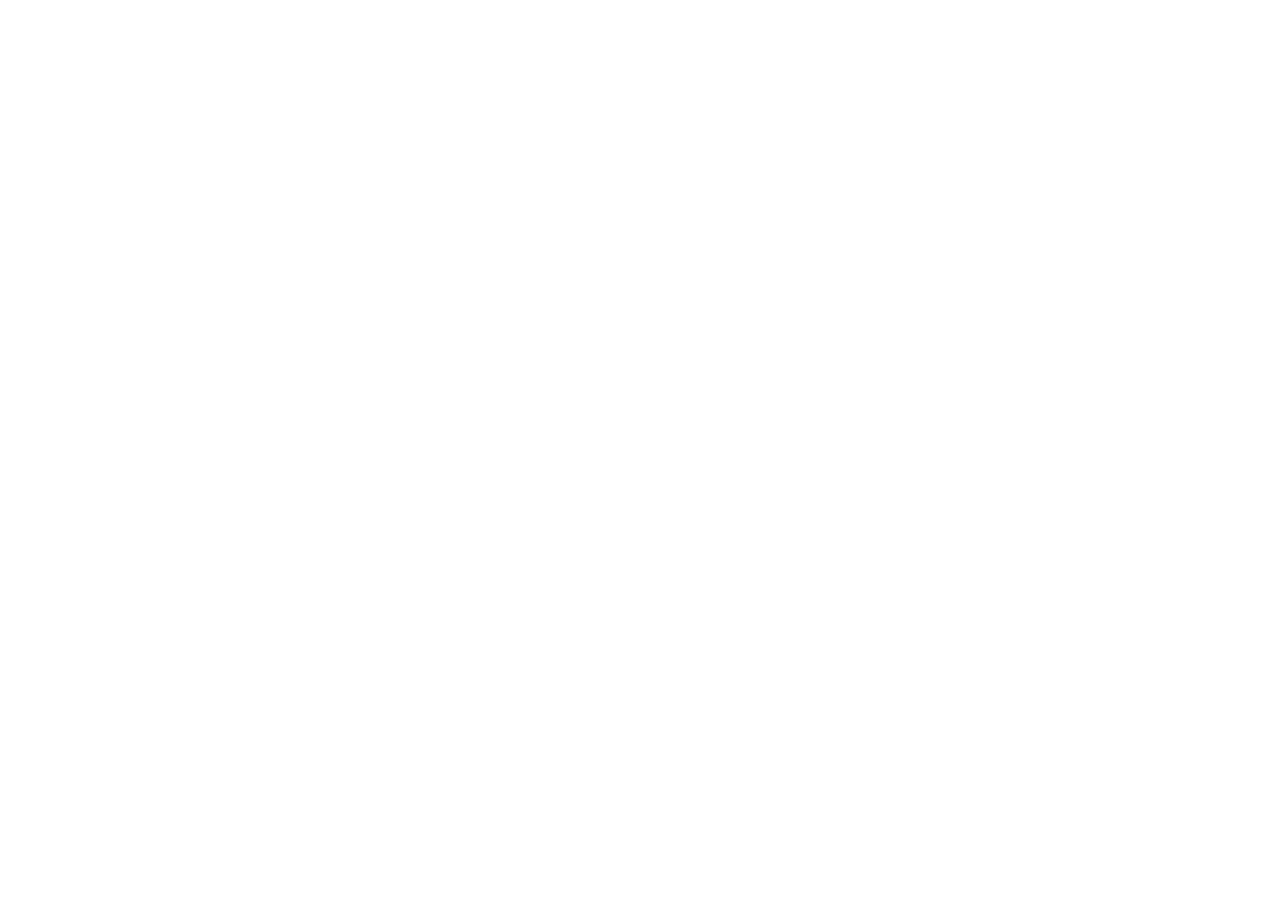
==== homepage.html @ 4af146ee "new commit" ====
<!DOCTYPE html>
<html lang="en">
<head>
    <meta charset="UTF-8">
    <meta name="viewport" content="width=device-width, initial-scale=1.0">
    <title>homepage</title>
</head>
<body>
    <header></header>
    <main></main>
     <footer></footer>
</body>
</html>
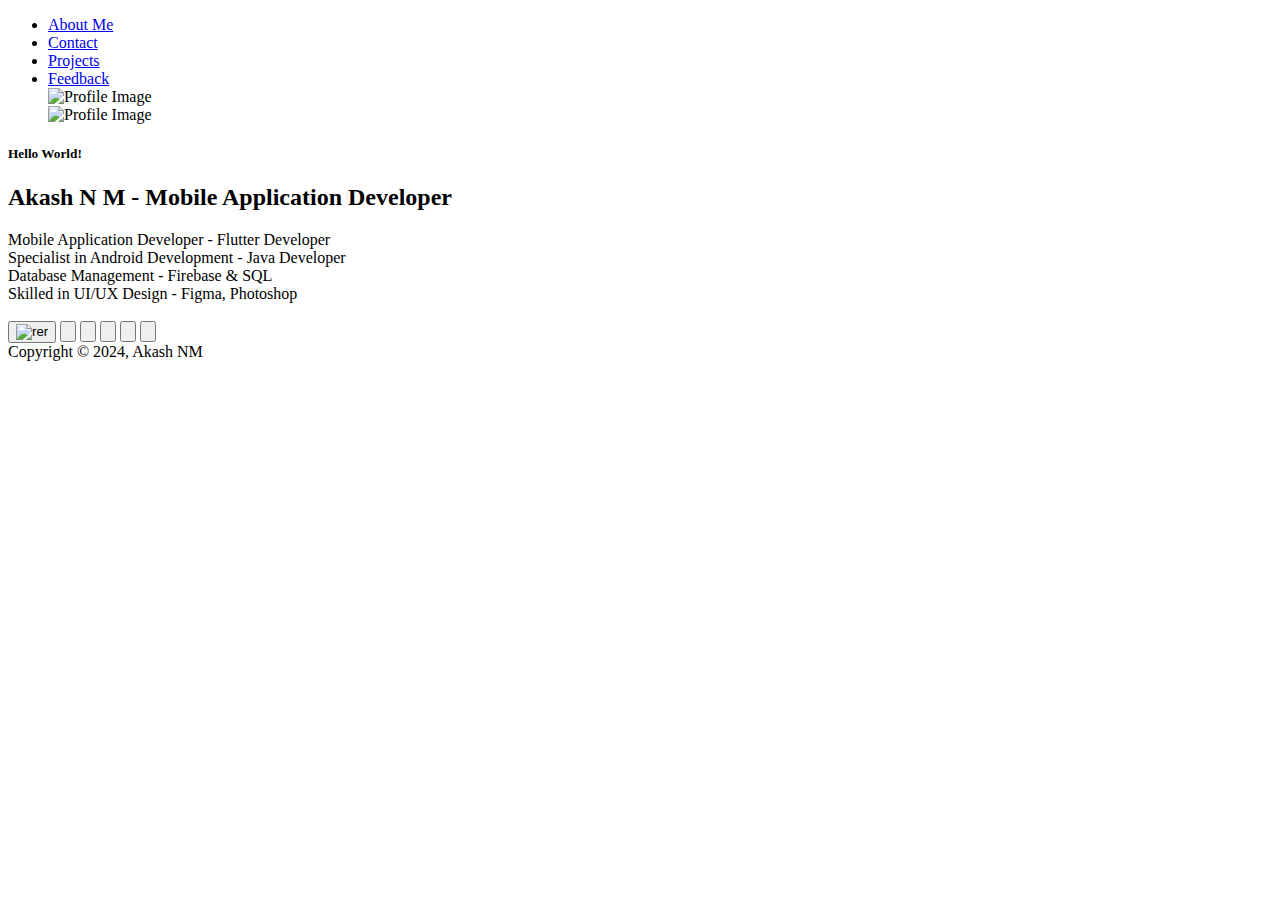
==== commit c22e5b73: "homepage.html" ====
--- a/homepage.html
+++ b/homepage.html
@@ -1,13 +1,68 @@
 <!DOCTYPE html>
 <html lang="en">
+
 <head>
     <meta charset="UTF-8">
     <meta name="viewport" content="width=device-width, initial-scale=1.0">
     <title>homepage</title>
+
 </head>
+<link rel="stylesheet" href="homepage.css">
+<script src="homepage.js"></script>
+<link rel="shortcut icon" href="/images/favicon.ico" type="image/x-icon">
 <body>
-    <header></header>
-    <main></main>
-     <footer></footer>
+    <header class="header">
+        <nav class="navbar">
+            <ul>
+                <li><a href="about.html">About Me</a></li>
+                <li><a href="#contact">Contact</a></li>
+                <li><a href="#">Projects</a></li>
+                <li><a href="#">Feedback</a></li>
+                <div>
+                    <img src="/images/profile1.jpg" alt="Profile Image" class="profile-img">
+                    <div class="avatar-preview">
+                        <img src="/images/profile1.jpg" alt="Profile Image" class="avatar-img">
+                    </div>
+                </div>
+            </ul>
+        </nav>
+        <div id="content"></div>
+    </header>
+    <main>
+        <div class="container">
+
+            <div class="vwrap">
+
+                <h5 id="hello">Hello World!</h5>
+
+                <div class="myself">
+                    <h2>Akash N M - Mobile Application Developer</h2>
+                </div>
+                <div class="vmove">
+                    <div class="vslide">Mobile Application Developer - Flutter Developer</div>
+                    <div class="vslide">Specialist in Android Development - Java Developer</div>
+                    <div class="vslide">Database Management - Firebase & SQL</div>
+                    <div class="vslide">Skilled in UI/UX Design - Figma, Photoshop</div>
+                </div>
+            </div>
+            <img src="/images/profile1.jpg" alt="" id="sideimg">
+            <div class="hw">
+                <button id="instabutton"> <img src="/images/instagram.png" alt="rer"
+                        id="instabutton"></button>
+                <button id="youbutton"> <img src="/images/youtube.png" alt="" id="youbutton"></button>
+                <button id="twitterbutton"> <img src="/images/twitter.png" alt="" id="twitterbutton"></button>
+                <button id="facebutton"> <img src="/images/facebook.png" alt="" id="facebutton"></button>
+                <button id="linkidinbutton"> <img src="/images/linkedin.png" alt="" id="linkidinbutton"></button>
+                <button id="githubbutton"> <img src="/images/github.png" alt="" id="githubbutton"></button>
+            </div>
+        </div>
+        
+    </main>
+    <footer>
+        <div id="scroll-container">
+            <div id="scroll-text">Copyright &copy; 2024, Akash NM<div>
+          </div>
+    </footer>
 </body>
-</html>+
+</html>
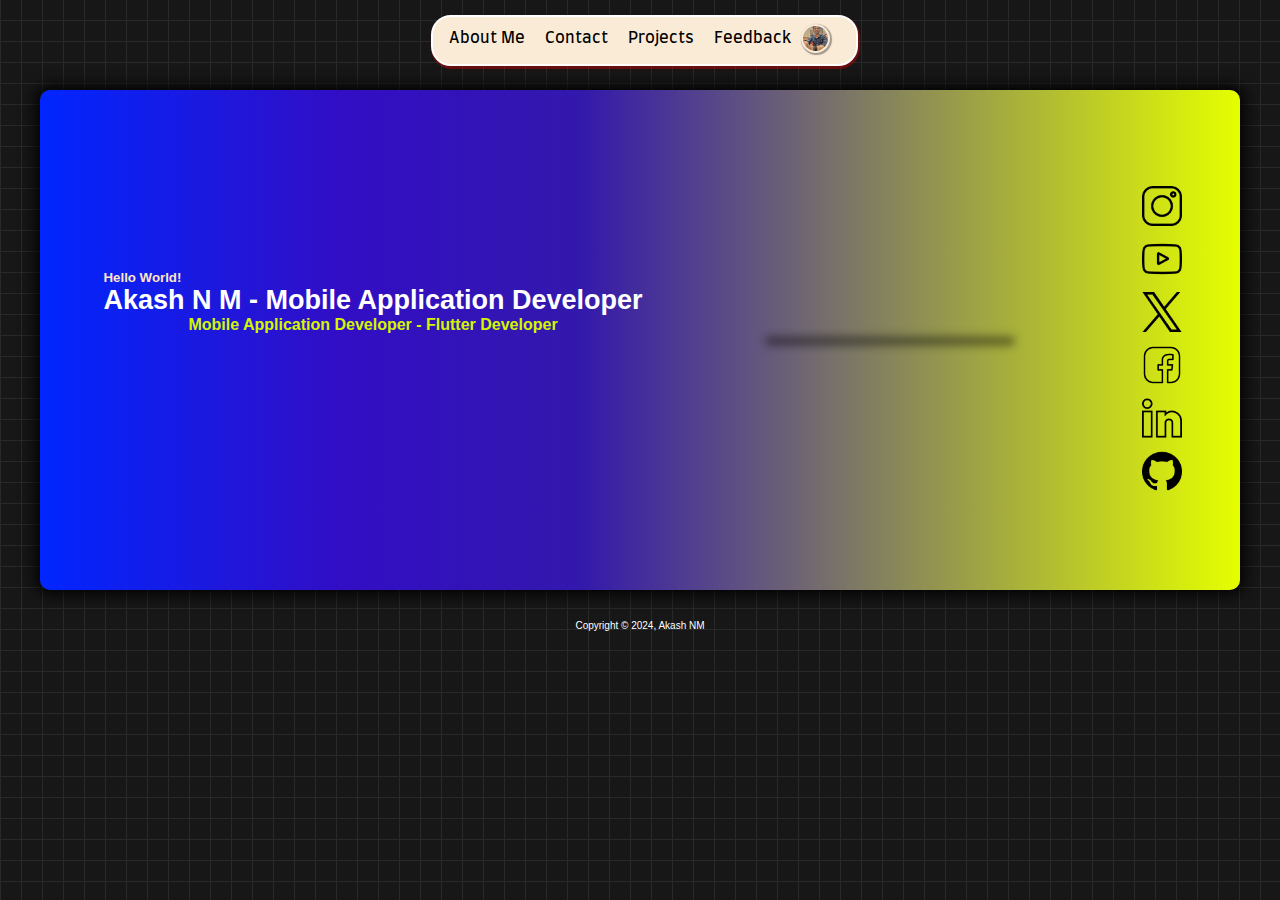
==== commit 8aeb24aa: "homepage.html" ====
--- a/homepage.html
+++ b/homepage.html
@@ -9,7 +9,7 @@
 </head>
 <link rel="stylesheet" href="homepage.css">
 <script src="homepage.js"></script>
-<link rel="shortcut icon" href="/images/favicon.ico" type="image/x-icon">
+<link rel="shortcut icon" href="favicon.ico" type="image/x-icon">
 <body>
     <header class="header">
         <nav class="navbar">
@@ -19,9 +19,9 @@
                 <li><a href="#">Projects</a></li>
                 <li><a href="#">Feedback</a></li>
                 <div>
-                    <img src="/images/profile1.jpg" alt="Profile Image" class="profile-img">
+                    <img src="profile1.jpg" alt="Profile Image" class="profile-img">
                     <div class="avatar-preview">
-                        <img src="/images/profile1.jpg" alt="Profile Image" class="avatar-img">
+                        <img src="profile1.jpg" alt="Profile Image" class="avatar-img">
                     </div>
                 </div>
             </ul>
@@ -47,13 +47,13 @@
             </div>
             <img src="/images/profile1.jpg" alt="" id="sideimg">
             <div class="hw">
-                <button id="instabutton"> <img src="/images/instagram.png" alt="rer"
+                <button id="instabutton"> <img src="instagram.png" alt="rer"
                         id="instabutton"></button>
-                <button id="youbutton"> <img src="/images/youtube.png" alt="" id="youbutton"></button>
-                <button id="twitterbutton"> <img src="/images/twitter.png" alt="" id="twitterbutton"></button>
-                <button id="facebutton"> <img src="/images/facebook.png" alt="" id="facebutton"></button>
-                <button id="linkidinbutton"> <img src="/images/linkedin.png" alt="" id="linkidinbutton"></button>
-                <button id="githubbutton"> <img src="/images/github.png" alt="" id="githubbutton"></button>
+                <button id="youbutton"> <img src="youtube.png" alt="" id="youbutton"></button>
+                <button id="twitterbutton"> <img src="twitter.png" alt="" id="twitterbutton"></button>
+                <button id="facebutton"> <img src="facebook.png" alt="" id="facebutton"></button>
+                <button id="linkidinbutton"> <img src="linkedin.png" alt="" id="linkidinbutton"></button>
+                <button id="githubbutton"> <img src="github.png" alt="" id="githubbutton"></button>
             </div>
         </div>
         
--- a/homepage.css
+++ b/homepage.css
@@ -0,0 +1,537 @@
+@import url('https://fonts.googleapis.com/css2?family=Farro:wght@300;400;500;700&family=Kanit:ital,wght@0,100;0,200;0,300;0,400;0,500;0,600;0,700;0,800;0,900;1,100;1,200;1,300;1,400;1,500;1,600;1,700;1,800;1,900&display=swap');
+
+* {
+    margin: 0;
+    padding: 0;
+    font-family: 'Lucida Sans', 'Lucida Sans Regular', 'Lucida Grande', 'Lucida Sans Unicode', Geneva, Verdana, sans-serif;
+}
+
+@keyframes rgbGlow {
+    0% {
+        box-shadow: 0 0 5px rgb(223, 0, 0), 0 0 10px rgb(223, 0, 0), 0 0 15px rgb(223, 0, 0);
+    }
+
+    33% {
+        box-shadow: 0 0 5px rgb(0, 223, 0), 0 0 10px rgb(0, 223, 0), 0 0 15px rgb(0, 223, 0);
+    }
+
+    66% {
+        box-shadow: 0 0 5px rgb(0, 0, 223), 0 0 10px rgb(0, 0, 223), 0 0 15px rgb(0, 0, 223);
+    }
+
+    100% {
+        box-shadow: 0 0 5px rgb(223, 0, 0), 0 0 10px rgb(223, 0, 0), 0 0 15px rgb(223, 0, 0);
+    }
+}
+
+body {
+    background-image: repeating-linear-gradient(0deg, rgb(41, 41, 41) 0px, rgb(41, 41, 41) 1px, transparent 1px, transparent 21px),
+        repeating-linear-gradient(90deg, rgb(41, 41, 41) 0px, rgb(41, 41, 41) 1px, transparent 1px, transparent 21px),
+        linear-gradient(90deg, hsl(87, 0%, 9%), hsl(87, 0%, 9%));
+    height: 100%;
+    display: flex;
+    flex-direction: column;
+    align-items: center;
+    padding: 20px;
+}
+
+.header {
+    max-width: 1200px;
+    margin: 15px 0;
+    justify-content: center;
+    position: fixed;
+    top: 0; 
+}
+
+.navbar {
+    background-color: antiquewhite;
+    border-radius: 20px;
+    padding: 2px;
+    justify-content: center;
+    box-shadow: 1px 2px 1px 1px rgba(255, 0, 0, 0.349);
+    border: 2px solid #ffffff;
+    width: 100%;
+    max-width: 600px;
+}
+
+.navbar ul {
+    display: flex;
+    justify-content: center;
+    list-style: none;
+    padding: 5px 0;
+}
+
+.navbar ul li {
+    padding: 5px 10px;
+    position: relative;
+}
+
+a {
+    font-family: "Farro", sans-serif;
+    text-decoration: none;
+    color: black;
+}
+
+ul a:hover {
+    border-radius: 2px;
+    color: rgb(255, 255, 255);
+    border: 1px solid #EBECF1;
+    background-color: orangered;
+    border-radius: 10px;
+    box-shadow: 1px 2px 1px 1px rgba(0, 0, 0, 0.349);
+}
+
+
+main {
+    margin-top: 70px;
+    width: 100%;
+    display: flex;
+    justify-content: center;
+    align-items: center;
+}
+
+.container {
+    background: rgb(2, 0, 36);
+    background: linear-gradient(90deg, rgb(0, 38, 255) 0%, rgb(50, 14, 197) 25%, rgb(51, 24, 172) 45%, rgb(229, 255, 0) 100%);
+    height: 500px;
+    display: flex;
+    flex-direction: row;
+    justify-content: space-around;
+    align-items: center;
+    width: 100%;
+    max-width: 1200px;
+    border-radius: 10px;
+    box-shadow: 0px 0px 15px 5px rgba(0, 0, 0, 0.9);
+}
+
+h2 {
+    font-family: 'Segoe UI', Tahoma, Geneva, Verdana, sans-serif;
+}
+
+h5 {
+    display: flex;
+    font-family: Arial, Helvetica, sans-serif;
+    color: bisque;
+}
+
+.myself {
+    display: flex;
+    font-size: large;
+    justify-content: center;
+    color: rgb(255, 255, 255);
+}
+
+
+.profile-img {
+    width: 25px;
+    height: 25px;
+    padding: 2px;
+    margin-right: 20px;
+    object-fit: cover;
+    border-radius: 50%;
+    box-shadow: 1px 1px 1px 1px rgba(0, 0, 0, 0.349);
+    cursor: pointer;
+    transition: transform 0.3s;
+}
+
+.avatar-preview {
+    position: absolute;
+    top: 70px;
+    right: 0;
+    display: none;
+}
+
+.avatar-img {
+    width: 150px;
+    height: 150px;
+    object-fit: cover;
+    border-radius: 50%;
+    box-shadow: 0px 1px 1px 4px rgba(114, 101, 101, 0.5);
+}
+
+.profile-img:hover+.avatar-preview {
+    display: flex;
+}
+
+.vmove {
+    text-align: center;
+    justify-content: center;
+    display: inline;
+    overflow: hidden;
+    position: relative;
+    max-width: 500px;
+    margin: auto;
+}
+
+.vwrap,
+.vslide {
+    font-family: 'Gill Sans', 'Gill Sans MT', Calibri, 'Trebuchet MS', sans-serif;
+    font-weight: 900;
+    color: #d2f700;
+    height: 140px;
+    justify-content: center;
+    overflow: hidden;
+    align-items: center;
+}
+
+#sideimg {
+    width: 20%;
+    max-width: 400px;
+    height: auto;
+    box-shadow: 0px 1px 10px 4px rgba(0, 0, 0, 0.5);
+    object-fit: cover;
+    border-radius: 4px;
+    justify-content: end;
+    align-items: center;
+    transition: transform 0.2s, filter 0.2s;
+}
+
+.hw {
+    margin: 10;
+    display: flex;
+    flex-direction: column;
+
+}
+
+#instabutton, 
+#youbutton,
+#twitterbutton,
+#facebutton,
+#linkidinbutton,
+#githubbutton 
+{
+    width: 40px;
+    height: auto;
+    transition: transform 0.2s;
+}
+
+#instabutton:hover {
+    transform: scale(1.1);
+}
+
+#youbutton :hover {
+    transform: scale(1.1);
+}
+
+#twitterbutton :hover {
+    transform: scale(1.1);
+}
+
+#facebutton :hover{
+    transform: scale(1.1);
+}
+#linkidinbutton :hover{
+    transform: scale(1.1);
+}
+#githubbutton :hover{
+    transform: scale(1.1);
+}
+button {
+    background: none;
+    /* Remove default button background */
+    border: none;
+    /* Remove default button border */
+    padding: 5px;
+    /* Remove default button padding */
+    margin: 0;
+    /* Remove default button margin */
+    cursor: pointer;
+    /* Change cursor to pointer on hover */
+}
+
+@keyframes slidev {
+    0% {
+        bottom: 0;
+    }
+
+    24% {
+        bottom: 0;
+    }
+
+    25% {
+        bottom: 100%;
+    }
+
+    49% {
+        bottom: 100%;
+    }
+
+    50% {
+        bottom: 200%;
+    }
+
+    74% {
+        bottom: 200%;
+    }
+
+    75% {
+        bottom: 300%;
+    }
+
+    99% {
+        bottom: 300%;
+    }
+
+    100% {
+        bottom: 0;
+    }
+}
+
+.vmoveside {
+    animation: slidev 7s infinite;
+}
+
+.vmove {
+    animation: slidev 7s infinite;
+}
+
+.vmove:hover {
+    animation-play-state: paused;
+}
+
+.navbar:before {
+    display: flex;
+    content: '';
+    background: linear-gradient(45deg, #ff0000, #ff7300, #fffb00, #48ff00, #00ffd5, #002bff, #7a00ff, #ff00c8, #ff0000);
+    position: absolute;
+    top: -2px;
+    left: -2px;
+    background-size: 400%;
+    z-index: -1;
+    filter: blur(5px);
+    width: calc(100% + 11px);
+    height: calc(100% + 4px);
+    animation: glowing 20s linear infinite;
+    opacity: 0;
+    transition: opacity .3s ease-in-out;
+    border-radius: 20px;
+}
+
+.navbar:hover:before {
+    opacity: 1;
+}
+
+.navbar:after {
+    z-index: -1;
+    content: '';
+    position: absolute;
+    width: 100%;
+    height: 100%;
+    background: #111;
+    left: 0;
+    top: 0;
+    border-radius: 50px;
+}
+
+@keyframes glowing {
+    0% {
+        background-position: 0 0;
+    }
+
+    50% {
+        background-position: 400% 0;
+    }
+
+    100% {
+        background-position: 0 0;
+    }
+}
+
+
+/* down scroll */
+#scroll-container {
+    color: white;
+    margin-top: 30px;
+    font-family: Georgia, 'Times New Roman', Times, serif;
+    justify-content: center;
+    align-items: center;
+    font-size: 10px;
+    overflow: hidden;
+}
+
+
+/* media query starts */
+@media ((max-width:320px) or (max-width:375px) or (max-width:425px)) {
+   
+.header {
+    width: 300px;
+    height: auto;
+    display: block;
+}
+
+.navbar ul {
+    justify-content: center;
+    list-style: none;
+  
+}
+
+.navbar ul li {
+    padding: 4px 10px;
+    position: relative;
+}
+
+a {
+    font-size: 11px;
+}
+
+.profile-img {
+    width: 21px;
+    height: 21px;
+}
+.container {
+    background: linear-gradient(180deg, rgb(10, 16, 46) 0%, rgb(43, 28, 109) 45%, rgb(201, 204, 170) 100%);
+    height: auto;
+    display: flex;
+    flex-direction: column;
+    width: 100%;
+    max-width: 1200px;
+  
+}
+
+h2 {
+    font-size: 10px;
+}
+
+h5 {
+    font-size: 10px;
+    justify-content: center;
+    margin-top: 20px;
+}
+
+.myself {
+    display: flex;
+    font-size: medium;
+    justify-content: center;
+    color: rgb(255, 255, 255);
+}
+.avatar-img {
+ 
+    width: 100px;
+    height: 100px;
+
+}
+
+.vwrap,
+.vslide {
+    font-weight: 900;
+    height: 140px;
+    font-size: 10px;
+}
+
+#sideimg {
+    width: 50%;
+    max-width: 400px;
+    height: auto;
+}
+
+.hw {
+    margin-top: 20px;
+    flex-direction: row;
+
+}
+
+#instabutton, 
+#youbutton,
+#twitterbutton,
+#facebutton,
+#linkidinbutton,
+#githubbutton 
+{
+    width: 20px;
+    margin-right: 10px;
+  
+}
+
+}
+@media (max-width:425px) {
+   
+.header {
+    width: 300px;
+    height: auto;
+    display: block;
+}
+
+.navbar ul {
+    justify-content: center;
+    list-style: none;
+  
+}
+
+.navbar ul li {
+    padding: 4px 10px;
+    position: relative;
+}
+
+a {
+    font-size: 11px;
+}
+
+.profile-img {
+    width: 21px;
+    height: 21px;
+}
+.container {
+    background: linear-gradient(180deg, rgb(10, 16, 46) 0%, rgb(43, 28, 109) 45%, rgb(201, 204, 170) 100%);
+    height: auto;
+    display: flex;
+    flex-direction: column;
+    width: 100%;
+    max-width: 1200px;
+  
+}
+
+h2 {
+    font-size: 10px;
+}
+
+h5 {
+    font-size: 10px;
+    justify-content: center;
+    margin-top: 20px;
+}
+
+.myself {
+    display: flex;
+    font-size: medium;
+    justify-content: center;
+    color: rgb(255, 255, 255);
+}
+.avatar-img {
+ 
+    width: 100px;
+    height: 100px;
+
+}
+
+.vwrap,
+.vslide {
+    font-weight: 900;
+    height: 140px;
+    font-size: 10px;
+}
+
+#sideimg {
+    width: 50%;
+    max-width: 400px;
+    height: auto;
+}
+
+.hw {
+    margin-top: 20px;
+    flex-direction: row;
+
+}
+
+#instabutton, 
+#youbutton,
+#twitterbutton,
+#facebutton,
+#linkidinbutton,
+#githubbutton 
+{
+    width: 20px;
+    margin-right: 10px;
+  
+}
+
+}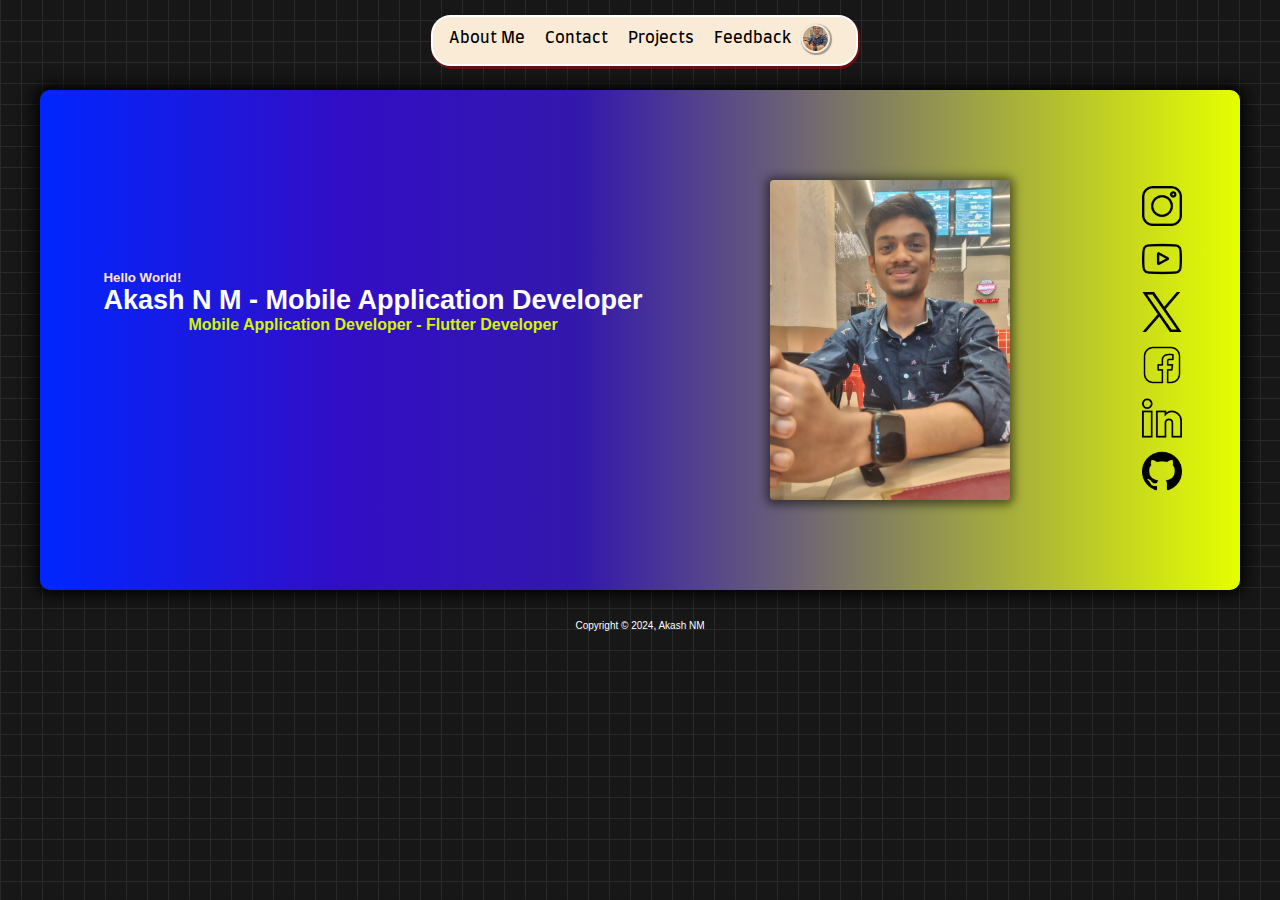
==== commit d136fbb7: "homepage.html" ====
--- a/homepage.html
+++ b/homepage.html
@@ -45,7 +45,7 @@
                     <div class="vslide">Skilled in UI/UX Design - Figma, Photoshop</div>
                 </div>
             </div>
-            <img src="/images/profile1.jpg" alt="" id="sideimg">
+            <img src="profile1.jpg" alt="" id="sideimg">
             <div class="hw">
                 <button id="instabutton"> <img src="instagram.png" alt="rer"
                         id="instabutton"></button>
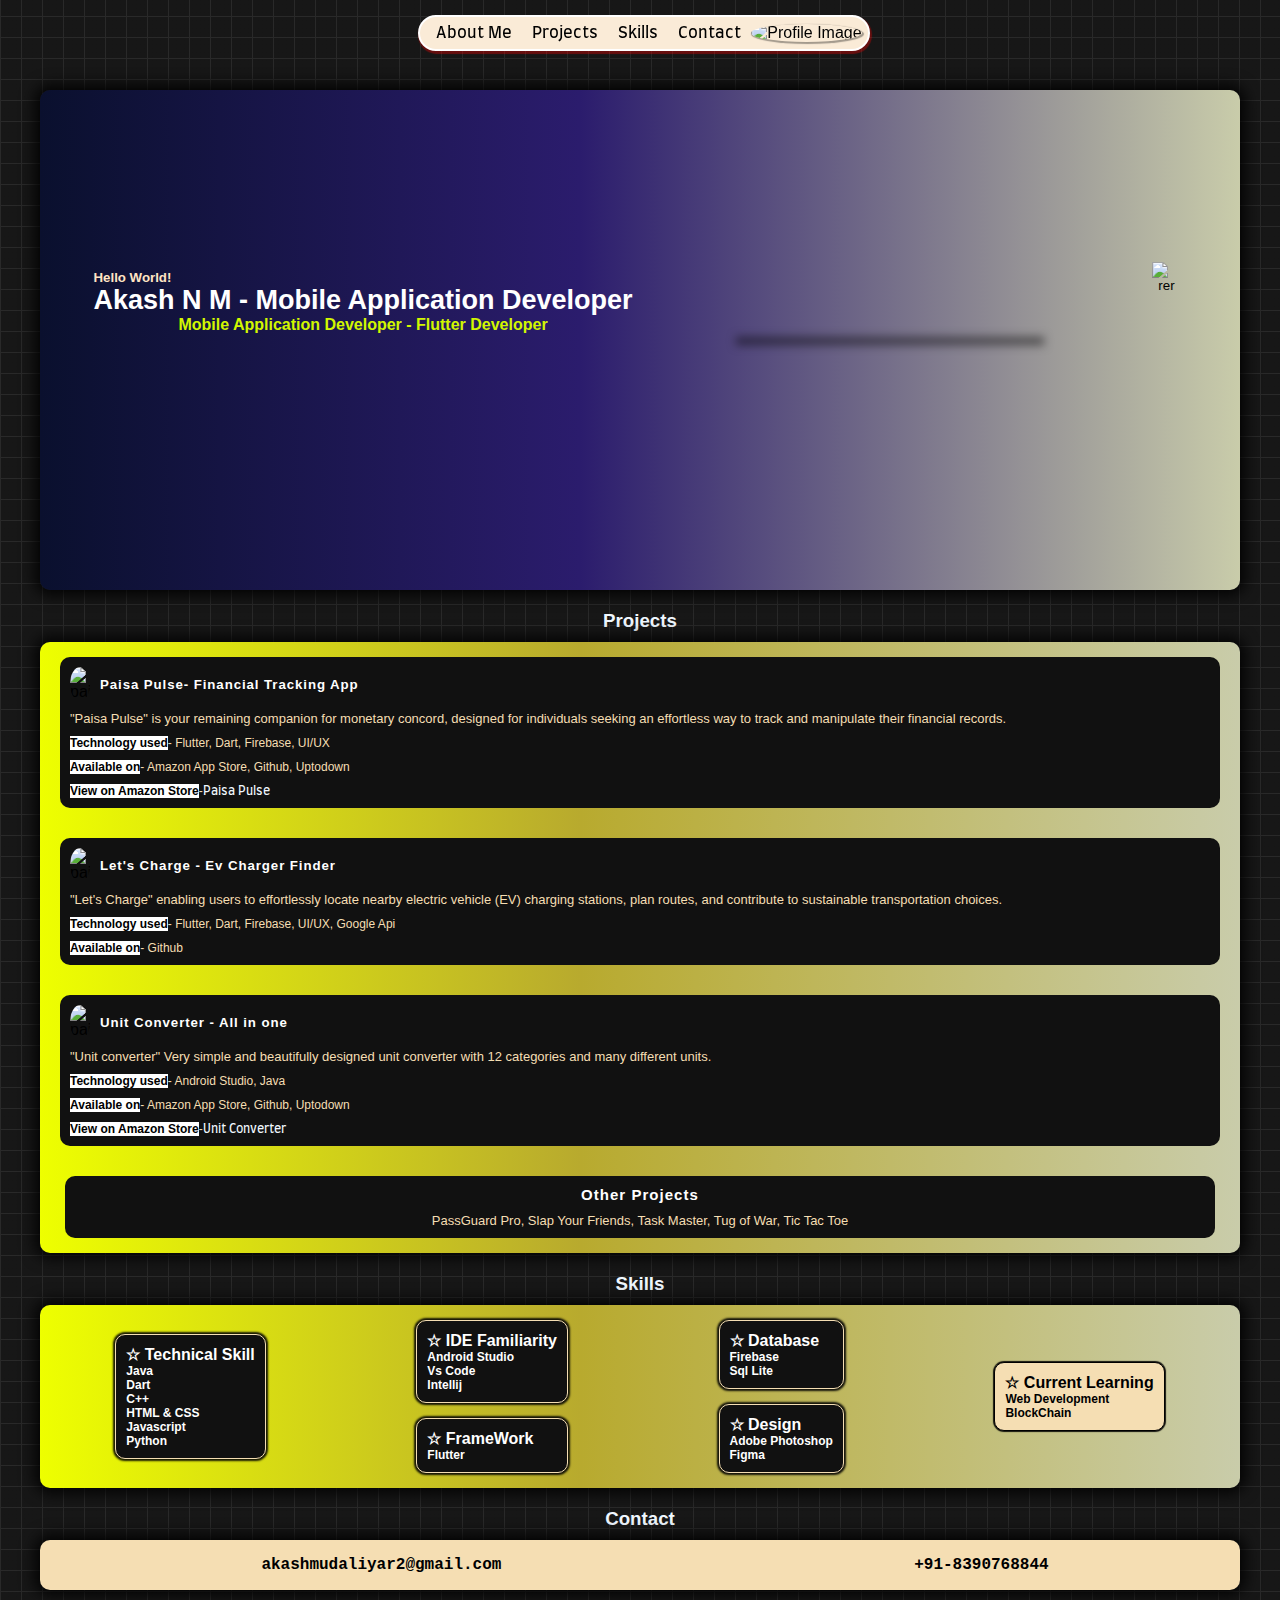
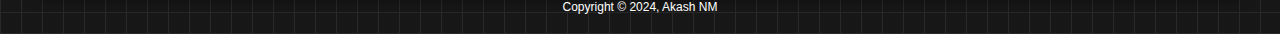
==== commit a10eaa23: "homepage.html" ====
--- a/homepage.html
+++ b/homepage.html
@@ -9,19 +9,20 @@
 </head>
 <link rel="stylesheet" href="homepage.css">
 <script src="homepage.js"></script>
-<link rel="shortcut icon" href="favicon.ico" type="image/x-icon">
+<link rel="shortcut icon" href="/images/favicon.ico" type="image/x-icon">
+
 <body>
     <header class="header">
         <nav class="navbar">
             <ul>
-                <li><a href="about.html">About Me</a></li>
+                <li><a href="#about">About Me</a></li>
+                <li><a href="#projects">Projects</a></li>
+                <li><a href="#skills">Skills</a></li>
                 <li><a href="#contact">Contact</a></li>
-                <li><a href="#">Projects</a></li>
-                <li><a href="#">Feedback</a></li>
                 <div>
-                    <img src="profile1.jpg" alt="Profile Image" class="profile-img">
+                    <img src="/images/profile1.jpg" alt="Profile Image" class="profile-img">
                     <div class="avatar-preview">
-                        <img src="profile1.jpg" alt="Profile Image" class="avatar-img">
+                        <img src="/images/profile1.jpg" alt="Profile Image" class="avatar-img">
                     </div>
                 </div>
             </ul>
@@ -29,7 +30,8 @@
         <div id="content"></div>
     </header>
     <main>
-        <div class="container">
+        <!-- about us page -->
+        <div id="about" class="container">
 
             <div class="vwrap">
 
@@ -45,24 +47,142 @@
                     <div class="vslide">Skilled in UI/UX Design - Figma, Photoshop</div>
                 </div>
             </div>
-            <img src="profile1.jpg" alt="" id="sideimg">
+            <img src="/images/profile1.jpg" alt="" id="sideimg">
             <div class="hw">
-                <button id="instabutton"> <img src="instagram.png" alt="rer"
-                        id="instabutton"></button>
-                <button id="youbutton"> <img src="youtube.png" alt="" id="youbutton"></button>
-                <button id="twitterbutton"> <img src="twitter.png" alt="" id="twitterbutton"></button>
-                <button id="facebutton"> <img src="facebook.png" alt="" id="facebutton"></button>
-                <button id="linkidinbutton"> <img src="linkedin.png" alt="" id="linkidinbutton"></button>
-                <button id="githubbutton"> <img src="github.png" alt="" id="githubbutton"></button>
+                <button id="instabutton"> <img src="/images/instagram.png" alt="rer" id="instabutton"></button>
+                <button id="youbutton"> <img src="/images/youtube.png" alt="" id="youbutton"></button>
+                <button id="twitterbutton"> <img src="/images/twitter.png" alt="" id="twitterbutton"></button>
+                <button id="facebutton"> <img src="/images/facebook.png" alt="" id="facebutton"></button>
+                <button id="linkidinbutton"> <img src="/images/linkedin.png" alt="" id="linkidinbutton"></button>
+                <button id="githubbutton"> <img src="/images/github.png" alt="" id="githubbutton"></button>
             </div>
         </div>
-        
+
+        <!-- project  -->
+        <h3 class="projecthead">Projects</h3>
+        <section id="projects" class="section">
+            <div class="projectcontainer">
+                <span class="projectimgtitle">
+                    <img class="imagelogo" src="/images/paisapulselogo.png" alt="paisapulselogo">
+                    <h5 class="projtitle">Paisa Pulse- Financial Tracking App</h5>
+                </span>
+                <p class="projdesc">"Paisa Pulse" is your remaining companion for monetary concord, designed for
+                    individuals seeking an effortless way to track and manipulate their financial records.</p>
+                <p class="projtech"><b>Technology used</b>- Flutter, Dart, Firebase, UI/UX </p>
+                <p class="projpublish"><b>Available on</b>- Amazon App Store, Github, Uptodown </p>
+                <p class="projpublish"><b>View on Amazon Store</b>-<a style="color: aliceblue;" target="/.blank" href="https://www.amazon.com/gp/product/B0D497SNS5">Paisa Pulse</a> </p>
+            </div>
+            <div class="projectcontainer">
+                <span class="projectimgtitle">
+                    <img class="imagelogo" src="/images/letscharge.png" alt="paisapulselogo">
+                    <h5 class="projtitle">Let's Charge - Ev Charger Finder</h5>
+                </span>
+                <p class="projdesc">"Let's Charge" enabling users to effortlessly locate nearby electric vehicle (EV)
+                    charging stations, plan routes, and contribute to sustainable transportation choices.</p>
+                <p class="projtech"><b>Technology used</b>- Flutter, Dart, Firebase, UI/UX, Google Api </p>
+                <p class="projpublish"><b>Available on</b>- Github </p>
+            </div>
+            <div class="projectcontainer">
+                <span class="projectimgtitle">
+                    <img class="imagelogo" src="/images/unitconverter.png" alt="paisapulselogo">
+                    <h5 class="projtitle">Unit Converter - All in one</h5>
+                </span>
+                <p class="projdesc">"Unit converter" Very simple and beautifully designed unit converter with 12 categories
+                    and many different units.</p>
+                <p class="projtech"><b>Technology used</b>- Android Studio, Java </p>
+                <p class="projpublish"><b>Available on</b>- Amazon App Store, Github, Uptodown </p>
+                <p class="projpublish"><b>View on Amazon Store</b>-<a style="color: aliceblue;" target="/.blank" href="https://www.amazon.com/gp/product/B0BZMNC3ZV">Unit Converter</a> </p>
+            </div>
+            <div class="otherprojectcontainer">
+                <span class="otherprojects">
+                    <h5 class="otherprojtitle">Other Projects</h5>
+                </span>
+                <p class="projdesc">PassGuard Pro, Slap Your Friends, Task Master, Tug of War, Tic Tac Toe</p>
+            </div>
+
+
+        </section>
+
+
+        <!-- Skills -->
+
+        <h3 class="projecthead">Skills</h3>
+        <section id="skills" class="sectionskill">
+            <div class="skillcontainer">
+                <h4>&star; Technical Skill
+                    <ul>
+                        <li>Java</li>
+                        <li>Dart</li>
+                        <li>C++</li>
+                        <li>HTML & CSS</li>
+                        <li>Javascript</li>
+                        <li>Python</li>
+                    </ul>
+                </h4>
+            </div>
+            <span class="doubleskillcontainer">
+                <div class="skillcontainer">
+                    <h4>&star; IDE Familiarity
+                        <ul>
+                            <li>Android Studio</li>
+                            <li>Vs Code</li>
+                            <li>Intellij</li>
+                        </ul>
+                </div>
+                <div class="skillcontainer">
+                    <h4>&star; FrameWork
+                        <ul>
+                            <li>Flutter</li>
+                        </ul>
+                </div>
+            </span>
+            <span class="doubleskillcontainer">
+                <div class="skillcontainer">
+                    <h4>&star; Database
+                        <ul>
+                            <li>Firebase</li>
+                            <li>Sql Lite</li>
+                        </ul>
+                    </h4>
+                </div>
+                <div class="skillcontainer">
+                    <h4>&star; Design
+                        <ul>
+                            <li>Adobe Photoshop</li>
+                            <li>Figma</li>
+                        </ul>
+                </div>
+            </span>
+
+            <span>
+                <div class="currentlearningcont">
+                    <h4>&star; Current Learning
+                        <ul>
+                            <li>Web Development</li>
+                            <li>BlockChain</li>
+                        </ul>
+                    </h4>
+                </div>
+            </span>
+
+
+        </section>
     </main>
-    <footer>
-        <div id="scroll-container">
-            <div id="scroll-text">Copyright &copy; 2024, Akash NM<div>
-          </div>
+
+    <!-- Contact -->
+    <h3 class="projecthead">Contact</h3>
+
+    <footer id="contact"class="footercontainer"> 
+        <div class="emailcontainer">
+            <img src="/images/email.png" alt="">
+            <h4>akashmudaliyar2@gmail.com</h4>
+        </div>
+        <div class="contactcontainer">
+            <img src="/images/phone.png" alt="">
+            <h4>+91-8390768844</h4>
+        </div>
     </footer>
+    <div id="scroll-text">Copyright &copy; 2024, Akash NM<div>
 </body>
 
 </html>
--- a/homepage.css
+++ b/homepage.css
@@ -4,6 +4,10 @@
     margin: 0;
     padding: 0;
     font-family: 'Lucida Sans', 'Lucida Sans Regular', 'Lucida Grande', 'Lucida Sans Unicode', Geneva, Verdana, sans-serif;
+}
+
+html {
+    scroll-behavior: smooth;
 }
 
 @keyframes rgbGlow {
@@ -32,15 +36,17 @@
     display: flex;
     flex-direction: column;
     align-items: center;
+    justify-content: center;
     padding: 20px;
 }
 
 .header {
-    max-width: 1200px;
     margin: 15px 0;
     justify-content: center;
+    align-items: center;
     position: fixed;
-    top: 0; 
+    top: 0;
+    z-index: 1000;
 }
 
 .navbar {
@@ -48,10 +54,10 @@
     border-radius: 20px;
     padding: 2px;
     justify-content: center;
+    align-items: center;
     box-shadow: 1px 2px 1px 1px rgba(255, 0, 0, 0.349);
     border: 2px solid #ffffff;
     width: 100%;
-    max-width: 600px;
 }
 
 .navbar ul {
@@ -62,7 +68,7 @@
 }
 
 .navbar ul li {
-    padding: 5px 10px;
+    padding: 0px 10px;
     position: relative;
 }
 
@@ -86,13 +92,14 @@
     margin-top: 70px;
     width: 100%;
     display: flex;
+    flex-direction: column;
     justify-content: center;
     align-items: center;
 }
 
 .container {
     background: rgb(2, 0, 36);
-    background: linear-gradient(90deg, rgb(0, 38, 255) 0%, rgb(50, 14, 197) 25%, rgb(51, 24, 172) 45%, rgb(229, 255, 0) 100%);
+    background: linear-gradient(90deg, rgb(10, 16, 46) 0%, rgb(43, 28, 109) 45%, rgb(201, 204, 170) 100%);
     height: 500px;
     display: flex;
     flex-direction: row;
@@ -123,10 +130,8 @@
 
 
 .profile-img {
-    width: 25px;
-    height: 25px;
-    padding: 2px;
-    margin-right: 20px;
+    width: 21px;
+    height: 21px;
     object-fit: cover;
     border-radius: 50%;
     box-shadow: 1px 1px 1px 1px rgba(0, 0, 0, 0.349);
@@ -175,8 +180,8 @@
 }
 
 #sideimg {
-    width: 20%;
-    max-width: 400px;
+    width: 300px;
+    max-width: auto;
     height: auto;
     box-shadow: 0px 1px 10px 4px rgba(0, 0, 0, 0.5);
     object-fit: cover;
@@ -193,13 +198,12 @@
 
 }
 
-#instabutton, 
+#instabutton,
 #youbutton,
 #twitterbutton,
 #facebutton,
 #linkidinbutton,
-#githubbutton 
-{
+#githubbutton {
     width: 40px;
     height: auto;
     transition: transform 0.2s;
@@ -217,15 +221,18 @@
     transform: scale(1.1);
 }
 
-#facebutton :hover{
+#facebutton :hover {
     transform: scale(1.1);
 }
-#linkidinbutton :hover{
+
+#linkidinbutton :hover {
     transform: scale(1.1);
 }
-#githubbutton :hover{
+
+#githubbutton :hover {
     transform: scale(1.1);
 }
+
 button {
     background: none;
     /* Remove default button background */
@@ -299,7 +306,7 @@
     background-size: 400%;
     z-index: -1;
     filter: blur(5px);
-    width: calc(100% + 11px);
+    width: 104%;
     height: calc(100% + 4px);
     animation: glowing 20s linear infinite;
     opacity: 0;
@@ -337,201 +344,679 @@
     }
 }
 
-
-/* down scroll */
-#scroll-container {
-    color: white;
-    margin-top: 30px;
-    font-family: Georgia, 'Times New Roman', Times, serif;
-    justify-content: center;
-    align-items: center;
-    font-size: 10px;
-    overflow: hidden;
-}
-
-
-/* media query starts */
-@media ((max-width:320px) or (max-width:375px) or (max-width:425px)) {
-   
-.header {
-    width: 300px;
+/* projects */
+.projecthead {
+    color: aliceblue;
+    margin-top: 20px;
+
+}
+
+.section {
+    background: rgb(2, 0, 36);
+    background: linear-gradient(90deg, rgb(238, 255, 0) 0%, rgb(184, 170, 46) 45%, rgb(201, 204, 170) 100%);
     height: auto;
-    display: block;
-}
-
-.navbar ul {
-    justify-content: center;
-    list-style: none;
-  
-}
-
-.navbar ul li {
-    padding: 4px 10px;
-    position: relative;
-}
-
-a {
-    font-size: 11px;
-}
-
-.profile-img {
-    width: 21px;
-    height: 21px;
-}
-.container {
-    background: linear-gradient(180deg, rgb(10, 16, 46) 0%, rgb(43, 28, 109) 45%, rgb(201, 204, 170) 100%);
-    height: auto;
     display: flex;
     flex-direction: column;
+    justify-content: center;
+    align-items: center;
     width: 100%;
     max-width: 1200px;
-  
-}
-
-h2 {
-    font-size: 10px;
-}
-
-h5 {
-    font-size: 10px;
-    justify-content: center;
-    margin-top: 20px;
-}
-
-.myself {
-    display: flex;
-    font-size: medium;
-    justify-content: center;
-    color: rgb(255, 255, 255);
-}
-.avatar-img {
- 
-    width: 100px;
-    height: 100px;
-
-}
-
-.vwrap,
-.vslide {
-    font-weight: 900;
-    height: 140px;
-    font-size: 10px;
-}
-
-#sideimg {
-    width: 50%;
-    max-width: 400px;
+    margin-top: 10px;
+    border-radius: 10px;
+    box-shadow: 0px 0px 15px 5px rgba(0, 0, 0, 0.9);
+}
+
+.projectcontainer {
+    display: flex;
+    flex-direction: column;
+    justify-content: start;
+    background-color: #111;
+    margin: 15px;
+    width: 100%;
+    max-width: 1150px;
+    padding-left: 10px;
+    padding-top: 10px;
+    padding-bottom: 10px;
+    border-radius: 10px;
+}
+
+.projectimgtitle {
+    align-items: center;
+    justify-content: start;
+    display: flex;
+}
+
+.imagelogo {
+    width: 20px;
     height: auto;
-}
-
-.hw {
-    margin-top: 20px;
+    border-radius: 50%;
+}
+
+.projtitle {
+    font-family: Arial, Helvetica, sans-serif;
+    letter-spacing: 0.1cap;
+    padding-left: 10px;
+    color: white;
+}
+
+.projdesc {
+    padding-top: 10px;
+    font-size: 13px;
+    color: wheat;
+}
+
+.projtech {
+    padding-top: 10px;
+    font-size: 12px;
+    color: wheat;
+}
+
+.projtech>b {
+    color: black;
+    background-color: #ffffff;
+}
+
+.projpublish {
+    padding-top: 10px;
+    font-size: 12px;
+    color: wheat;
+}
+
+.projpublish>b {
+    color: black;
+    background-color: #ffffff;
+}
+
+.otherprojectcontainer {
+    display: flex;
+    flex-direction: column;
+    justify-content: start;
+    align-items: center;
+    background-color: #111;
+    margin: 15px;
+    width: 100%;
+    max-width: 1150px;
+    padding-top: 10px;
+    padding-bottom: 10px;
+    border-radius: 10px;
+}
+
+.otherprojtitle {
+    font-family: Arial, Helvetica, sans-serif;
+    letter-spacing: 0.1cap;
+    font-size: 15px;
+    color: white;
+}
+
+/* Skill */
+
+.sectionskill {
+    background: rgb(2, 0, 36);
+    background: linear-gradient(90deg, rgb(238, 255, 0) 0%, rgb(184, 170, 46) 45%, rgb(201, 204, 170) 100%);
+    height: auto;
+    display: flex;
     flex-direction: row;
-
-}
-
-#instabutton, 
-#youbutton,
-#twitterbutton,
-#facebutton,
-#linkidinbutton,
-#githubbutton 
-{
-    width: 20px;
-    margin-right: 10px;
-  
-}
-
-}
-@media (max-width:425px) {
-   
-.header {
-    width: 300px;
-    height: auto;
-    display: block;
-}
-
-.navbar ul {
-    justify-content: center;
-    list-style: none;
-  
-}
-
-.navbar ul li {
-    padding: 4px 10px;
-    position: relative;
-}
-
-a {
-    font-size: 11px;
-}
-
-.profile-img {
-    width: 21px;
-    height: 21px;
-}
-.container {
-    background: linear-gradient(180deg, rgb(10, 16, 46) 0%, rgb(43, 28, 109) 45%, rgb(201, 204, 170) 100%);
-    height: auto;
-    display: flex;
-    flex-direction: column;
+    justify-content: space-around;
+    align-items: center;
     width: 100%;
     max-width: 1200px;
-  
-}
-
-h2 {
-    font-size: 10px;
-}
-
-h5 {
-    font-size: 10px;
-    justify-content: center;
-    margin-top: 20px;
-}
-
-.myself {
-    display: flex;
-    font-size: medium;
-    justify-content: center;
+    margin-top: 10px;
+    border-radius: 10px;
+    box-shadow: 0px 0px 15px 5px rgba(0, 0, 0, 0.9);
+}
+
+.skillcontainer {
+    display: flex;
+    flex-direction: column;
+    background-color: #111;
+    width: auto;
+    margin: 15px;
+    padding-left: 10px;
+    padding-right: 10px;
+    padding-top: 10px;
+    padding-bottom: 10px;
+    border: 1px wheat solid;
+    border-radius: 10px;
+    box-shadow: 0px 0px 2px 2px rgba(0, 0, 0, 0.9);
+}
+
+.skillcontainer>h4 {
+    font-family: 'Gill Sans', 'Gill Sans MT', Calibri, 'Trebuchet MS', sans-serif;
     color: rgb(255, 255, 255);
 }
-.avatar-img {
- 
-    width: 100px;
-    height: 100px;
-
-}
-
-.vwrap,
-.vslide {
-    font-weight: 900;
-    height: 140px;
-    font-size: 10px;
-}
-
-#sideimg {
-    width: 50%;
-    max-width: 400px;
+
+.skillcontainer>h4>ul>li {
+    font-family: 'Trebuchet MS', 'Lucida Sans Unicode', 'Lucida Grande', 'Lucida Sans', Arial, sans-serif;
+    font-size: 12px;
+    list-style: none;
+    color: #ffffff;
+}
+
+.currentlearningcont {
+    display: flex;
+    flex-direction: column;
+    background-color: wheat;
+    width: auto;
+    margin: 15px;
+    padding-left: 10px;
+    padding-right: 10px;
+    padding-top: 10px;
+    padding-bottom: 10px;
+    border-radius: 10px;
+    border: 1px solid;
+    box-shadow: 0px 0px 1px 1px rgba(0, 0, 0, 0.9);
+}
+
+.currentlearningcont>h4 {
+    font-family: 'Gill Sans', 'Gill Sans MT', Calibri, 'Trebuchet MS', sans-serif;
+    color: black;
+}
+
+.currentlearningcont>h4>ul>li {
+    font-family: 'Trebuchet MS', 'Lucida Sans Unicode', 'Lucida Grande', 'Lucida Sans', Arial, sans-serif;
+    font-size: 12px;
+    list-style: none;
+    color: #000000;
+}
+
+
+
+/* down scroll */
+
+.footercontainer {
+    background: rgb(2, 0, 36);
+    background: wheat;
     height: auto;
-}
-
-.hw {
-    margin-top: 20px;
+    display: flex;
     flex-direction: row;
-
-}
-
-#instabutton, 
-#youbutton,
-#twitterbutton,
-#facebutton,
-#linkidinbutton,
-#githubbutton 
-{
+    justify-content: space-around;
+    align-items: center;
+    width: 100%;
+    height: 50px;
+    max-width: 1200px;
+    margin-top: 10px;
+    border-radius: 10px;
+    box-shadow: 0px 0px 15px 5px rgba(0, 0, 0, 0.9);
+}
+
+#scroll-text {
+    color: rgb(255, 255, 255);
+    font-size: 12px;
+    justify-content: center;
+    align-items: center;
+    padding-top: 10px;
+}
+
+.emailcontainer {
+    display: flex;
+    flex-direction: row;
+    justify-content: center;
+    align-items: center;
+}
+
+.emailcontainer>img {
     width: 20px;
-    margin-right: 10px;
-  
-}
-
-}+    height: auto;
+    padding-right: 10px;
+}
+
+.emailcontainer>h4 {
+    font-family: 'Courier New', Courier, monospace;
+}
+
+.contactcontainer {
+    display: flex;
+    flex-direction: row;
+    justify-content: center;
+    align-items: center;
+}
+
+.contactcontainer>img {
+    width: 20px;
+    height: auto;
+    padding-right: 10px;
+}
+
+.contactcontainer>h4 {
+    font-family: 'Courier New', Courier, monospace;
+}
+
+/* media query starts */
+
+@media only screen and (max-width:768px) {
+
+    a {
+        font-size: 09px;
+    }
+
+    .profile-img {
+        width: 21px;
+        height: 21px;
+    }
+
+    .container {
+        background: linear-gradient(180deg, rgb(10, 16, 46) 0%, rgb(43, 28, 109) 45%, rgb(201, 204, 170) 100%);
+        height: auto;
+        display: flex;
+        flex-direction: column;
+        width: 100%;
+        max-width: 1200px;
+
+    }
+
+    h2 {
+        font-size: 10px;
+    }
+
+    h5 {
+        font-size: 10px;
+        justify-content: center;
+        margin-top: 20px;
+    }
+
+    .myself {
+        display: flex;
+        font-size: medium;
+        justify-content: center;
+        color: rgb(255, 255, 255);
+    }
+
+    .avatar-img {
+        width: 100px;
+        height: 100px;
+    }
+
+    .vwrap,
+    .vslide {
+        font-weight: 900;
+        height: 140px;
+        font-size: 13px;
+    }
+
+    #sideimg {
+        width: 70%;
+        max-width: 400px;
+        height: auto;
+    }
+
+    .hw {
+        margin-top: 20px;
+        flex-direction: row;
+
+    }
+
+    #instabutton,
+    #youbutton,
+    #twitterbutton,
+    #facebutton,
+    #linkidinbutton,
+    #githubbutton {
+        width: 20px;
+        margin-right: 10px;
+
+    }
+    .projecthead{font-size: 12px;}
+    .section {
+        justify-content: center;
+        align-items: center;
+    }
+
+    .projectcontainer {
+        display: flex;
+        flex-direction: column;
+        width: 100%;
+        max-width: 260px;
+        padding-left: 5px;
+        padding-right: 5px;
+        border-radius: 10px;
+    }
+
+    .projectimgtitle {
+        display: flex;
+        flex-direction: column;
+    }
+
+    .imagelogo {
+        width: 15px;
+    }   
+
+    .projdesc {
+        padding-top: 10px;
+        font-size: 07px;
+        color: wheat;
+    }
+
+    .projtech {
+        padding-top: 10px;
+        font-size: 06px;
+        color: wheat;
+    }
+
+    .projtech>b {
+        color: black;
+        background-color: #ffffff;
+    }
+
+    .projpublish {
+        padding-top: 10px;
+        font-size: 06px;
+        color: wheat;
+    }
+
+    .projpublish>b {
+        color: black;
+        background-color: #ffffff;
+    }
+
+    .otherprojectcontainer {
+        align-items: center;
+        width: 100%;
+        max-width: 260px;
+        border-radius: 10px;
+    }
+    .otherprojtitle {
+        font-size: 12px;
+    }
+
+
+    /* Skill */
+
+    .sectionskill {
+        flex-direction: column;
+    }
+
+    .skillcontainer {
+        display: flex;
+        flex-direction: row;
+     
+    }
+
+    .skillcontainer>h4 {
+        font-size: 10px;
+    }
+
+    .skillcontainer>h4>ul>li {
+        font-size: 10px;
+    }
+
+    .currentlearningcont {
+        flex-direction: row;
+    }
+
+    .currentlearningcont>h4 {
+        font-size: 10px;
+    }
+
+    .currentlearningcont>h4>ul>li {
+        font-size: 10px;
+         }
+
+
+    /* down scroll */
+
+    .footercontainer {
+    
+        flex-direction: column;
+        justify-content: center;
+        align-items: center;
+        
+    }
+
+    #scroll-text {
+       
+        font-size: 10px;
+
+    }
+
+    .emailcontainer {
+        flex-direction: row;
+    }
+
+    .emailcontainer>img {
+        width: 15px;
+    }
+
+    .emailcontainer>h4 {
+        font-size: 10px;
+    }
+
+    .contactcontainer {
+        flex-direction: row;
+    }
+
+    .contactcontainer>img {
+        width: 15px;    
+    }
+
+    .contactcontainer>h4 {
+        font-size: 10px;
+    }
+     .doubleskillcontainer{
+        display: flex;
+        justify-content: center;
+        flex-direction: row;
+     }
+}
+
+
+@media only screen and(max-width:425px) {
+
+    .navbar ul {
+        justify-content: center;
+        list-style: none;
+
+    }
+
+    .profile-img {
+        width: 20px;
+        height: 20px;
+    }
+
+    .container {
+        background: linear-gradient(180deg, rgb(10, 16, 46) 0%, rgb(43, 28, 109) 45%, rgb(201, 204, 170) 100%);
+        height: auto;
+        display: flex;
+        flex-direction: column;
+        width: 100%;
+        max-width: 1200px;
+
+    }
+
+    h2 {
+        font-size: 10px;
+    }
+
+    h5 {
+        font-size: 10px;
+        justify-content: center;
+        margin-top: 20px;
+    }
+
+    .myself {
+        display: flex;
+        font-size: medium;
+        justify-content: center;
+        color: rgb(255, 255, 255);
+    }
+
+    .avatar-img {
+
+        width: 100px;
+        height: 100px;
+
+    }
+
+    .vwrap,
+    .vslide {
+        font-weight: 900;
+        height: 150px;
+        font-size: 13px;
+    }
+
+    #sideimg {
+        width: 700%;
+        max-width: 400px;
+        height: auto;
+    }
+
+    .hw {
+        margin-top: 20px;
+        flex-direction: row;
+
+    }
+
+    #instabutton,
+    #youbutton,
+    #twitterbutton,
+    #facebutton,
+    #linkidinbutton,
+    #githubbutton {
+        width: 20px;
+        margin-right: 10px;
+
+    }
+
+
+    .projecthead{font-size: 12px;}
+    .section {
+        justify-content: center;
+        align-items: center;
+    }
+
+    .projectcontainer {
+        display: flex;
+        flex-direction: row;
+        width: 100%;
+        max-width: 260px;
+        padding-left: 5px;
+        padding-right: 5px;
+        border-radius: 10px;
+    }
+
+    .projectimgtitle {
+        display: flex;
+        flex-direction: column;
+    }
+
+    .imagelogo {
+        width: 15px;
+    }   
+
+    .projdesc {
+        padding-top: 10px;
+        font-size: 07px;
+        color: wheat;
+    }
+
+    .projtech {
+        padding-top: 10px;
+        font-size: 06px;
+        color: wheat;
+    }
+
+    .projtech>b {
+        color: black;
+        background-color: #ffffff;
+    }
+
+    .projpublish {
+        padding-top: 10px;
+        font-size: 06px;
+        color: wheat;
+    }
+
+    .projpublish>b {
+        color: black;
+        background-color: #ffffff;
+    }
+
+    .otherprojectcontainer {
+        align-items: center;
+        width: 100%;
+        max-width: 260px;
+        border-radius: 10px;
+    }
+    .otherprojtitle {
+        font-size: 12px;
+    }
+
+
+    /* Skill */
+
+    .sectionskill {
+        flex-direction: column;
+    }
+
+    .skillcontainer {
+        display: flex;
+        flex-direction: row;
+     
+    }
+
+    .skillcontainer>h4 {
+        font-size: 10px;
+    }
+
+    .skillcontainer>h4>ul>li {
+        font-size: 10px;
+    }
+
+    .currentlearningcont {
+        flex-direction: row;
+    }
+
+    .currentlearningcont>h4 {
+        font-size: 10px;
+    }
+
+    .currentlearningcont>h4>ul>li {
+        font-size: 10px;
+         }
+
+
+    /* down scroll */
+
+    .footercontainer {
+    
+        flex-direction: column;
+        justify-content: center;
+        align-items: center;
+        
+    }
+
+    #scroll-text {
+       
+        font-size: 10px;
+
+    }
+
+    .emailcontainer {
+        flex-direction: row;
+    }
+
+    .emailcontainer>img {
+        width: 15px;
+    }
+
+    .emailcontainer>h4 {
+        font-size: 10px;
+    }
+
+    .contactcontainer {
+        flex-direction: row;
+    }
+
+    .contactcontainer>img {
+        width: 15px;    
+    }
+
+    .contactcontainer>h4 {
+        font-size: 10px;
+    }
+     .doubleskillcontainer{
+        display: flex;
+        justify-content: center;
+        flex-direction: row;
+     }
+
+}
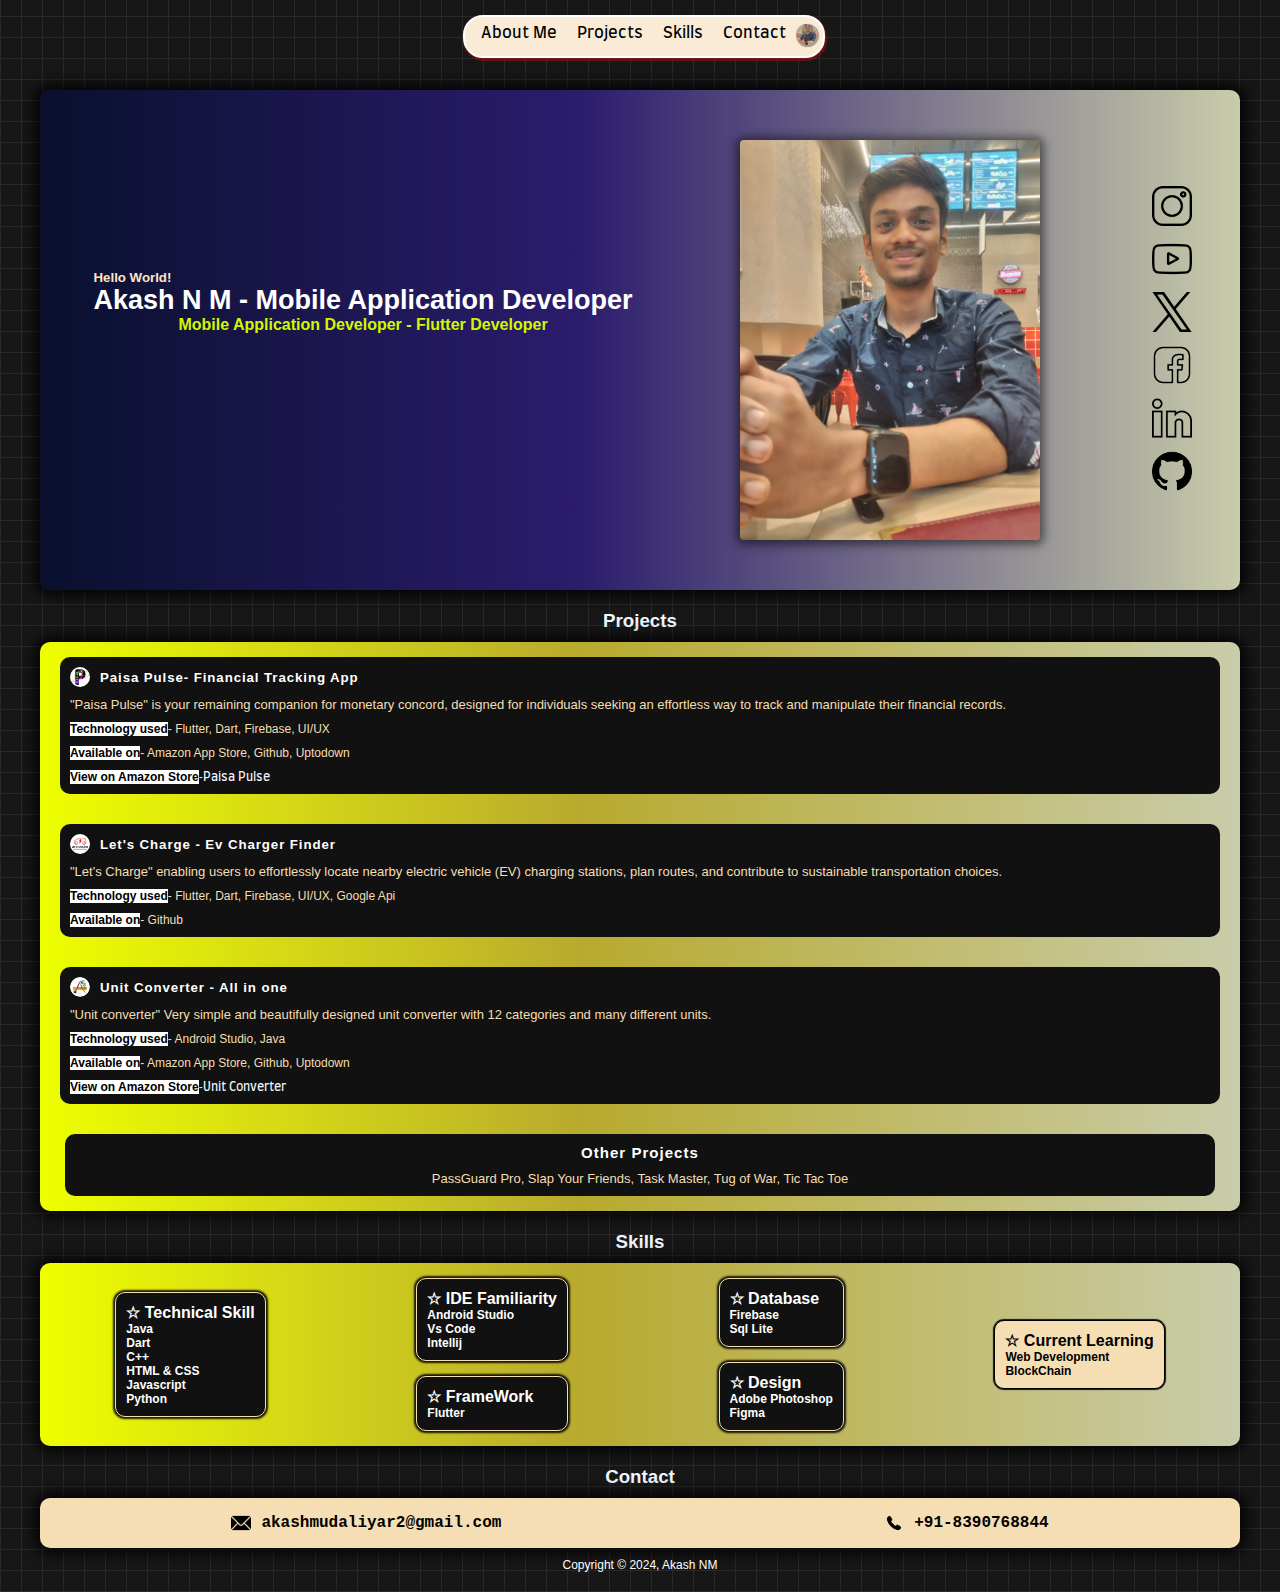
==== commit 3eb1fcc1: "homepage.html" ====
--- a/homepage.html
+++ b/homepage.html
@@ -9,7 +9,7 @@
 </head>
 <link rel="stylesheet" href="homepage.css">
 <script src="homepage.js"></script>
-<link rel="shortcut icon" href="/images/favicon.ico" type="image/x-icon">
+<link rel="shortcut icon" href="favicon.ico" type="image/x-icon">
 
 <body>
     <header class="header">
@@ -20,9 +20,9 @@
                 <li><a href="#skills">Skills</a></li>
                 <li><a href="#contact">Contact</a></li>
                 <div>
-                    <img src="/images/profile1.jpg" alt="Profile Image" class="profile-img">
+                    <img src="profile1.jpg" alt="Profile Image" class="profile-img">
                     <div class="avatar-preview">
-                        <img src="/images/profile1.jpg" alt="Profile Image" class="avatar-img">
+                        <img src="profile1.jpg" alt="Profile Image" class="avatar-img">
                     </div>
                 </div>
             </ul>
@@ -47,14 +47,14 @@
                     <div class="vslide">Skilled in UI/UX Design - Figma, Photoshop</div>
                 </div>
             </div>
-            <img src="/images/profile1.jpg" alt="" id="sideimg">
+            <img src="profile1.jpg" alt="" id="sideimg">
             <div class="hw">
-                <button id="instabutton"> <img src="/images/instagram.png" alt="rer" id="instabutton"></button>
-                <button id="youbutton"> <img src="/images/youtube.png" alt="" id="youbutton"></button>
-                <button id="twitterbutton"> <img src="/images/twitter.png" alt="" id="twitterbutton"></button>
-                <button id="facebutton"> <img src="/images/facebook.png" alt="" id="facebutton"></button>
-                <button id="linkidinbutton"> <img src="/images/linkedin.png" alt="" id="linkidinbutton"></button>
-                <button id="githubbutton"> <img src="/images/github.png" alt="" id="githubbutton"></button>
+                <button id="instabutton"> <img src="instagram.png" alt="rer" id="instabutton"></button>
+                <button id="youbutton"> <img src="youtube.png" alt="" id="youbutton"></button>
+                <button id="twitterbutton"> <img src="twitter.png" alt="" id="twitterbutton"></button>
+                <button id="facebutton"> <img src="facebook.png" alt="" id="facebutton"></button>
+                <button id="linkidinbutton"> <img src="linkedin.png" alt="" id="linkidinbutton"></button>
+                <button id="githubbutton"> <img src="github.png" alt="" id="githubbutton"></button>
             </div>
         </div>
 
@@ -63,7 +63,7 @@
         <section id="projects" class="section">
             <div class="projectcontainer">
                 <span class="projectimgtitle">
-                    <img class="imagelogo" src="/images/paisapulselogo.png" alt="paisapulselogo">
+                    <img class="imagelogo" src="paisapulselogo.png" alt="paisapulselogo">
                     <h5 class="projtitle">Paisa Pulse- Financial Tracking App</h5>
                 </span>
                 <p class="projdesc">"Paisa Pulse" is your remaining companion for monetary concord, designed for
@@ -74,7 +74,7 @@
             </div>
             <div class="projectcontainer">
                 <span class="projectimgtitle">
-                    <img class="imagelogo" src="/images/letscharge.png" alt="paisapulselogo">
+                    <img class="imagelogo" src="letscharge.png" alt="paisapulselogo">
                     <h5 class="projtitle">Let's Charge - Ev Charger Finder</h5>
                 </span>
                 <p class="projdesc">"Let's Charge" enabling users to effortlessly locate nearby electric vehicle (EV)
@@ -84,7 +84,7 @@
             </div>
             <div class="projectcontainer">
                 <span class="projectimgtitle">
-                    <img class="imagelogo" src="/images/unitconverter.png" alt="paisapulselogo">
+                    <img class="imagelogo" src="unitconverter.png" alt="paisapulselogo">
                     <h5 class="projtitle">Unit Converter - All in one</h5>
                 </span>
                 <p class="projdesc">"Unit converter" Very simple and beautifully designed unit converter with 12 categories
@@ -174,11 +174,11 @@
 
     <footer id="contact"class="footercontainer"> 
         <div class="emailcontainer">
-            <img src="/images/email.png" alt="">
+            <img src="email.png" alt="">
             <h4>akashmudaliyar2@gmail.com</h4>
         </div>
         <div class="contactcontainer">
-            <img src="/images/phone.png" alt="">
+            <img src="phone.png" alt="">
             <h4>+91-8390768844</h4>
         </div>
     </footer>
